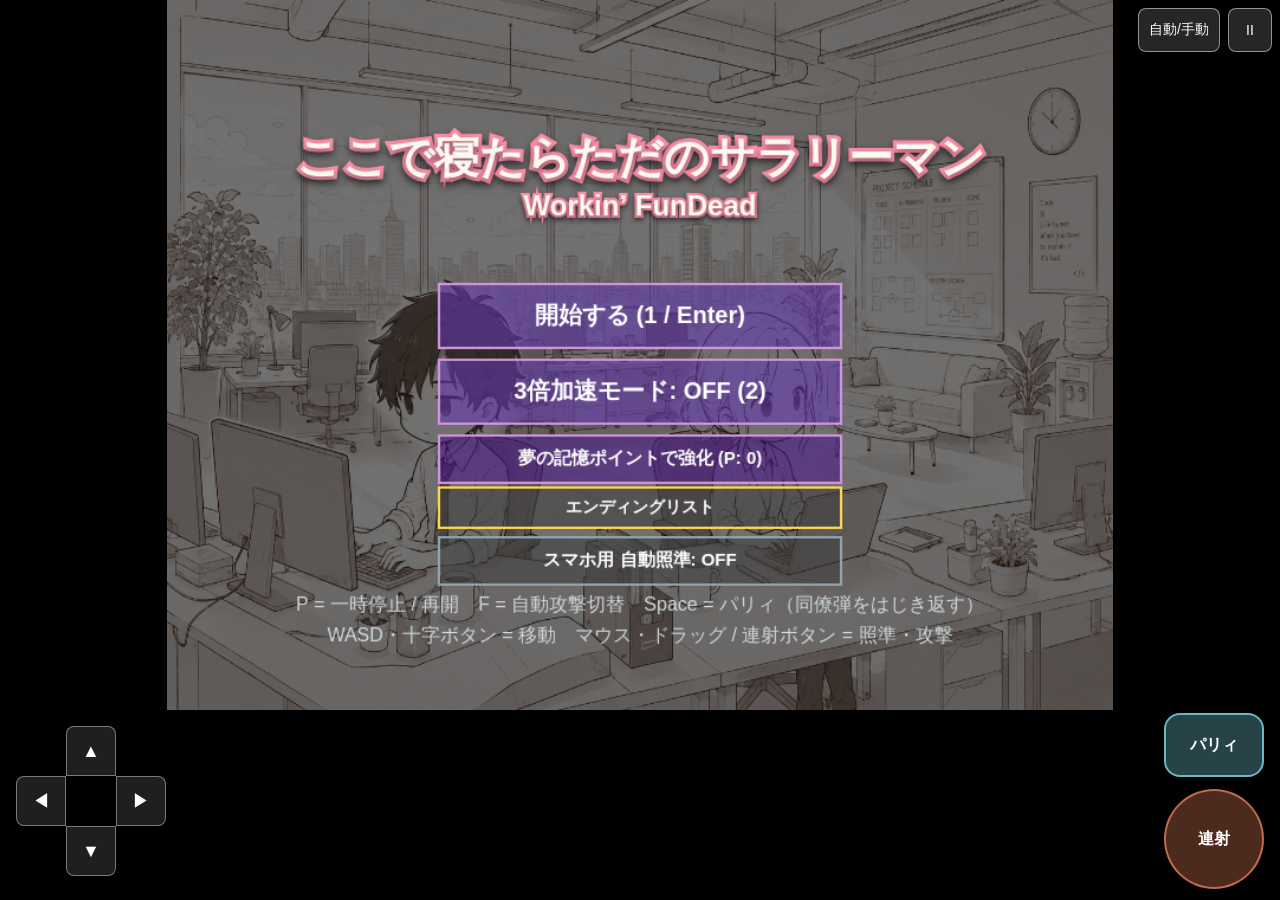
==== index.html @ 4834fda2 "レイアウト変更" ====
<!DOCTYPE html>
<html lang="ja">
<head>
  <meta charset="UTF-8">
  <meta name="viewport" content="width=device-width, initial-scale=1, maximum-scale=1, user-scalable=no">
  <title>ここで寝たらただのサラリーマン</title>
  <link rel="stylesheet" href="style.css">
</head>
<body>
  <div id="appLayout">
    <!-- プレイ画面（キャンバス）の外、左側に常設する操作パネル。ゲームプレイ中だけ表示される -->
    <div id="leftControlPanel">
      <button id="btnFullAuto" type="button">完全オートモード: OFF</button>
      <button id="btnTripleSpeed" type="button">3倍加速: OFF</button>
      <button id="btnMobileAutoAim" type="button">スマホ用自動照準: OFF</button>
    </div>
    <div id="playColumn">
      <div id="gameWrapper">
        <canvas id="gameCanvas" width="800" height="600"></canvas>
        <div id="touchControls">
          <button id="btnAutoFire" type="button">自動/手動</button>
          <button id="btnPause" type="button">II</button>
        </div>
      </div>
      <!-- プレイ画面（キャンバス）の外、画面下部に確保した操作バー（移動十字ボタン・パリィ・連射ボタン） -->
      <div id="bottomControlBar">
        <div id="moveDpad">
          <button id="btnMoveUp" type="button">▲</button>
          <button id="btnMoveLeft" type="button">◀</button>
          <button id="btnMoveRight" type="button">▶</button>
          <button id="btnMoveDown" type="button">▼</button>
        </div>
        <div id="mobileAttackControls">
          <!-- 連射ボタンの上に置く、パリィ（同僚弾のはじき返し）ボタン -->
          <button id="btnMobileParry" type="button">パリィ</button>
          <!-- 押している間連射する攻撃ボタン -->
          <button id="btnMobileFire" type="button">連射</button>
        </div>
      </div>
    </div>
  </div>
  <div id="rotateOverlay">
    <p>スマートフォンを横向きにしてください</p>
  </div>
  <script src="adventureScenes.js"></script>
  <script src="main.js"></script>
</body>
</html>
---- style.css ----
html, body {
  margin: 0;
  height: 100%;
  background: black;
  overflow: hidden;
  /* ピンチズームや二本指スクロールなど、ブラウザ側のジェスチャーを無効化する */
  touch-action: none;
  -webkit-user-select: none;
  user-select: none;
}

/* 画面全体を横に並べる最上位のレイアウト：左の操作パネル + プレイ画面側の列 */
#appLayout {
  display: flex;
  flex-direction: row;
  width: 100%;
  height: 100%;
}

/* プレイ画面（キャンバス）の外、左側に常設する操作パネル。
   ゲームプレイ中だけJSから表示され、常に固定幅を確保するのでキャンバスと重ならない */
#leftControlPanel {
  display: none;
  flex-direction: column;
  gap: 10px;
  width: 176px;
  flex: 0 0 176px;
  box-sizing: border-box;
  padding: 16px 10px;
  background: rgba(8, 8, 14, 0.94);
  border-right: 1px solid rgba(255, 255, 255, 0.08);
  overflow-y: auto;
}

#leftControlPanel button {
  min-height: 56px;
  padding: 8px 6px;
  font-size: 13px;
  font-weight: bold;
  line-height: 1.3;
  color: white;
  background: rgba(60, 60, 60, 0.55);
  border: 2px solid #90a4ae;
  border-radius: 8px;
  touch-action: manipulation;
}

#leftControlPanel button.active {
  background: rgba(56, 142, 60, 0.6);
  border-color: #a5d6a7;
}

/* 左の操作パネルを除いた、プレイ画面側の列（キャンバス＋下部操作バー） */
#playColumn {
  flex: 1 1 auto;
  min-width: 0;
  display: flex;
  flex-direction: column;
  height: 100%;
}

#gameWrapper {
  position: relative;
  display: flex;
  justify-content: center;
  align-items: center;
  flex: 1 1 auto;
  min-height: 0;
}

canvas {
  display: block;
  background: black;
  touch-action: none;
}

#touchControls {
  position: absolute;
  top: 8px;
  right: 8px;
  display: flex;
  gap: 8px;
  z-index: 10;
}

#touchControls button {
  min-width: 44px;
  min-height: 44px;
  padding: 6px 10px;
  font-size: 14px;
  background: rgba(255, 255, 255, 0.15);
  color: white;
  border: 1px solid rgba(255, 255, 255, 0.5);
  border-radius: 8px;
  touch-action: manipulation;
}

/* プレイ画面（キャンバス）の外、画面下部に確保する操作バー。
   常に一定の高さを占有するので、キャンバスがどんなウィンドウサイズでもここに重ならない */
#bottomControlBar {
  flex: 0 0 190px;
  display: flex;
  align-items: center;
  justify-content: space-between;
  box-sizing: border-box;
  padding: 0 max(16px, env(safe-area-inset-right)) max(8px, env(safe-area-inset-bottom)) max(16px, env(safe-area-inset-left));
  touch-action: none;
}

/* 移動用の十字ボタン */
#moveDpad {
  position: relative;
  width: 150px;
  height: 150px;
  display: grid;
  grid-template-columns: 50px 50px 50px;
  grid-template-rows: 50px 50px 50px;
  touch-action: none;
  flex: 0 0 auto;
}

#moveDpad button {
  width: 50px;
  height: 50px;
  padding: 0;
  font-size: 18px;
  background: rgba(255, 255, 255, 0.12);
  color: white;
  border: 1px solid rgba(255, 255, 255, 0.4);
  touch-action: none;
}

#btnMoveUp { grid-column: 2; grid-row: 1; border-radius: 8px 8px 0 0; }
#btnMoveLeft { grid-column: 1; grid-row: 2; border-radius: 8px 0 0 8px; }
#btnMoveRight { grid-column: 3; grid-row: 2; border-radius: 0 8px 8px 0; }
#btnMoveDown { grid-column: 2; grid-row: 3; border-radius: 0 0 8px 8px; }

/* パリィ・連射ボタンをまとめる箱（内部で絶対位置指定し、パリィをすぐ上に積む） */
#mobileAttackControls {
  position: relative;
  width: 100px;
  height: 176px;
  flex: 0 0 auto;
}

/* 押している間連射する攻撃ボタン */
#btnMobileFire {
  position: absolute;
  left: 0;
  bottom: 0;
  width: 100px;
  height: 100px;
  border-radius: 50%;
  background: rgba(255, 138, 101, 0.30);
  color: white;
  font-size: 16px;
  font-weight: bold;
  border: 2px solid rgba(255, 138, 101, 0.65);
  touch-action: none;
}

/* 連射ボタンの真上に置く、パリィ（同僚弾のはじき返し）ボタン */
#btnMobileParry {
  position: absolute;
  left: 0;
  bottom: 112px;
  width: 100px;
  height: 64px;
  border-radius: 16px;
  background: rgba(128, 222, 234, 0.30);
  color: white;
  font-size: 16px;
  font-weight: bold;
  border: 2px solid rgba(128, 222, 234, 0.75);
  touch-action: none;
}

/* 縦持ち（ポートレート）のときだけ、横向きを促すオーバーレイを表示する */
#rotateOverlay {
  display: none;
}

@media (orientation: portrait) {
  #rotateOverlay {
    display: flex;
    position: fixed;
    inset: 0;
    z-index: 100;
    background: rgba(0, 0, 0, 0.92);
    color: white;
    align-items: center;
    justify-content: center;
    text-align: center;
    font-size: 20px;
    padding: 24px;
    box-sizing: border-box;
  }
}
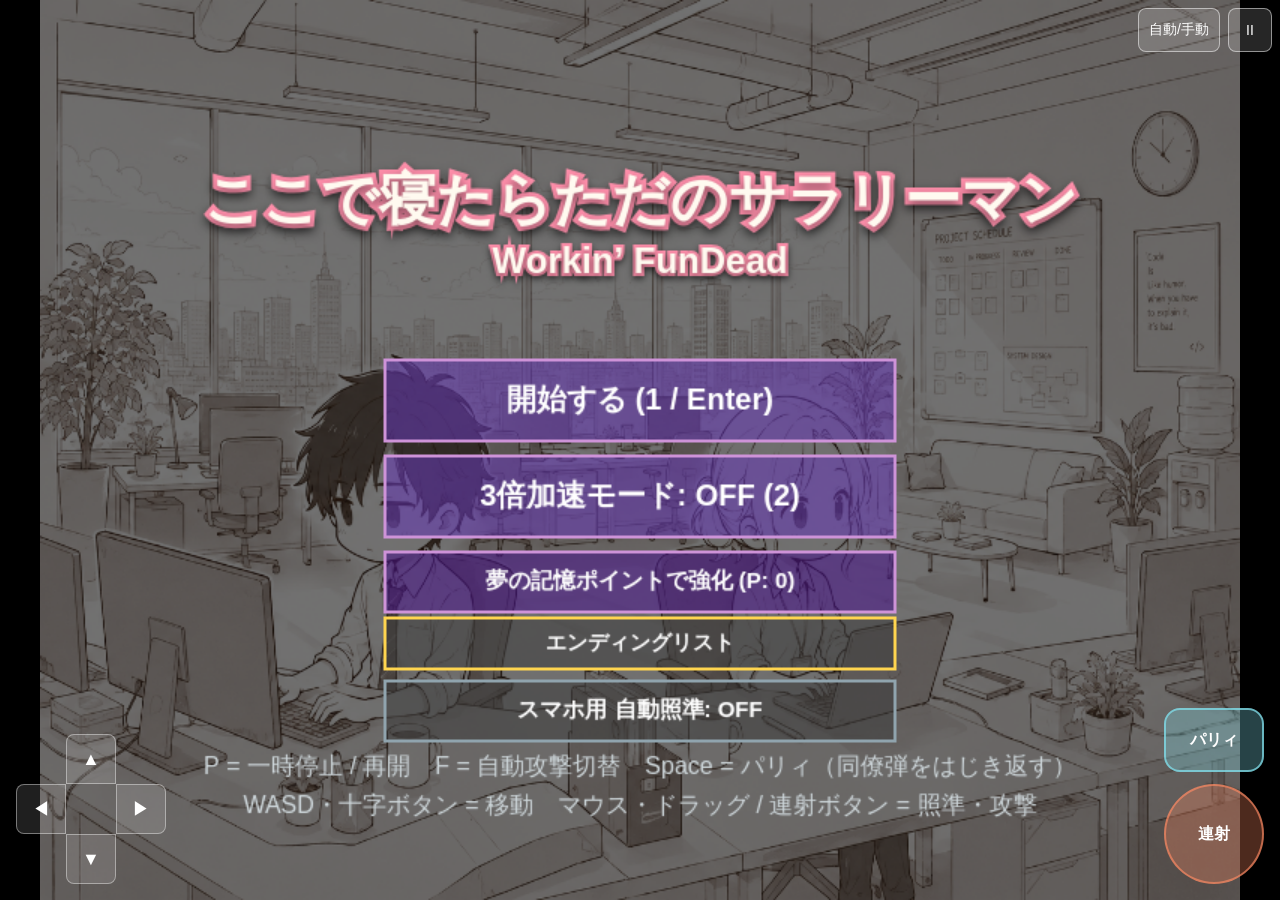
==== commit 9adc89b8: "レイアウト変更" ====
--- a/index.html
+++ b/index.html
@@ -7,38 +7,24 @@
   <link rel="stylesheet" href="style.css">
 </head>
 <body>
-  <div id="appLayout">
-    <!-- プレイ画面（キャンバス）の外、左側に常設する操作パネル。ゲームプレイ中だけ表示される -->
-    <div id="leftControlPanel">
-      <button id="btnFullAuto" type="button">完全オートモード: OFF</button>
-      <button id="btnTripleSpeed" type="button">3倍加速: OFF</button>
-      <button id="btnMobileAutoAim" type="button">スマホ用自動照準: OFF</button>
-    </div>
-    <div id="playColumn">
-      <div id="gameWrapper">
-        <canvas id="gameCanvas" width="800" height="600"></canvas>
-        <div id="touchControls">
-          <button id="btnAutoFire" type="button">自動/手動</button>
-          <button id="btnPause" type="button">II</button>
-        </div>
-      </div>
-      <!-- プレイ画面（キャンバス）の外、画面下部に確保した操作バー（移動十字ボタン・パリィ・連射ボタン） -->
-      <div id="bottomControlBar">
-        <div id="moveDpad">
-          <button id="btnMoveUp" type="button">▲</button>
-          <button id="btnMoveLeft" type="button">◀</button>
-          <button id="btnMoveRight" type="button">▶</button>
-          <button id="btnMoveDown" type="button">▼</button>
-        </div>
-        <div id="mobileAttackControls">
-          <!-- 連射ボタンの上に置く、パリィ（同僚弾のはじき返し）ボタン -->
-          <button id="btnMobileParry" type="button">パリィ</button>
-          <!-- 押している間連射する攻撃ボタン -->
-          <button id="btnMobileFire" type="button">連射</button>
-        </div>
-      </div>
+  <div id="gameWrapper">
+    <canvas id="gameCanvas" width="800" height="600"></canvas>
+    <div id="touchControls">
+      <button id="btnAutoFire" type="button">自動/手動</button>
+      <button id="btnPause" type="button">II</button>
     </div>
   </div>
+  <!-- プレイ画面（キャンバス）の外に置く、移動専用の十字ボタン -->
+  <div id="moveDpad">
+    <button id="btnMoveUp" type="button">▲</button>
+    <button id="btnMoveLeft" type="button">◀</button>
+    <button id="btnMoveRight" type="button">▶</button>
+    <button id="btnMoveDown" type="button">▼</button>
+  </div>
+  <!-- プレイ画面（キャンバス）の外に置く、押している間連射する攻撃ボタン -->
+  <button id="btnMobileFire" type="button">連射</button>
+  <!-- 連射ボタンの上に置く、パリィ（同僚弾のはじき返し）ボタン -->
+  <button id="btnMobileParry" type="button">パリィ</button>
   <div id="rotateOverlay">
     <p>スマートフォンを横向きにしてください</p>
   </div>
--- a/style.css
+++ b/style.css
@@ -9,63 +9,13 @@
   user-select: none;
 }
 
-/* 画面全体を横に並べる最上位のレイアウト：左の操作パネル + プレイ画面側の列 */
-#appLayout {
-  display: flex;
-  flex-direction: row;
-  width: 100%;
-  height: 100%;
-}
-
-/* プレイ画面（キャンバス）の外、左側に常設する操作パネル。
-   ゲームプレイ中だけJSから表示され、常に固定幅を確保するのでキャンバスと重ならない */
-#leftControlPanel {
-  display: none;
-  flex-direction: column;
-  gap: 10px;
-  width: 176px;
-  flex: 0 0 176px;
-  box-sizing: border-box;
-  padding: 16px 10px;
-  background: rgba(8, 8, 14, 0.94);
-  border-right: 1px solid rgba(255, 255, 255, 0.08);
-  overflow-y: auto;
-}
-
-#leftControlPanel button {
-  min-height: 56px;
-  padding: 8px 6px;
-  font-size: 13px;
-  font-weight: bold;
-  line-height: 1.3;
-  color: white;
-  background: rgba(60, 60, 60, 0.55);
-  border: 2px solid #90a4ae;
-  border-radius: 8px;
-  touch-action: manipulation;
-}
-
-#leftControlPanel button.active {
-  background: rgba(56, 142, 60, 0.6);
-  border-color: #a5d6a7;
-}
-
-/* 左の操作パネルを除いた、プレイ画面側の列（キャンバス＋下部操作バー） */
-#playColumn {
-  flex: 1 1 auto;
-  min-width: 0;
-  display: flex;
-  flex-direction: column;
-  height: 100%;
-}
-
 #gameWrapper {
   position: relative;
   display: flex;
   justify-content: center;
   align-items: center;
-  flex: 1 1 auto;
-  min-height: 0;
+  width: 100%;
+  height: 100%;
 }
 
 canvas {
@@ -95,28 +45,18 @@
   touch-action: manipulation;
 }
 
-/* プレイ画面（キャンバス）の外、画面下部に確保する操作バー。
-   常に一定の高さを占有するので、キャンバスがどんなウィンドウサイズでもここに重ならない */
-#bottomControlBar {
-  flex: 0 0 190px;
-  display: flex;
-  align-items: center;
-  justify-content: space-between;
-  box-sizing: border-box;
-  padding: 0 max(16px, env(safe-area-inset-right)) max(8px, env(safe-area-inset-bottom)) max(16px, env(safe-area-inset-left));
-  touch-action: none;
-}
-
-/* 移動用の十字ボタン */
+/* プレイ画面（キャンバス）の外、画面左下に固定表示する移動用の十字ボタン */
 #moveDpad {
-  position: relative;
+  position: fixed;
+  left: max(16px, env(safe-area-inset-left));
+  bottom: max(16px, env(safe-area-inset-bottom));
   width: 150px;
   height: 150px;
   display: grid;
   grid-template-columns: 50px 50px 50px;
   grid-template-rows: 50px 50px 50px;
+  z-index: 20;
   touch-action: none;
-  flex: 0 0 auto;
 }
 
 #moveDpad button {
@@ -135,19 +75,11 @@
 #btnMoveRight { grid-column: 3; grid-row: 2; border-radius: 0 8px 8px 0; }
 #btnMoveDown { grid-column: 2; grid-row: 3; border-radius: 0 0 8px 8px; }
 
-/* パリィ・連射ボタンをまとめる箱（内部で絶対位置指定し、パリィをすぐ上に積む） */
-#mobileAttackControls {
-  position: relative;
-  width: 100px;
-  height: 176px;
-  flex: 0 0 auto;
-}
-
-/* 押している間連射する攻撃ボタン */
+/* プレイ画面（キャンバス）の外、画面右下に固定表示する、押している間連射する攻撃ボタン */
 #btnMobileFire {
-  position: absolute;
-  left: 0;
-  bottom: 0;
+  position: fixed;
+  right: max(16px, env(safe-area-inset-right));
+  bottom: max(16px, env(safe-area-inset-bottom));
   width: 100px;
   height: 100px;
   border-radius: 50%;
@@ -157,13 +89,14 @@
   font-weight: bold;
   border: 2px solid rgba(255, 138, 101, 0.65);
   touch-action: none;
+  z-index: 20;
 }
 
 /* 連射ボタンの真上に置く、パリィ（同僚弾のはじき返し）ボタン */
 #btnMobileParry {
-  position: absolute;
-  left: 0;
-  bottom: 112px;
+  position: fixed;
+  right: max(16px, env(safe-area-inset-right));
+  bottom: calc(max(16px, env(safe-area-inset-bottom)) + 100px + 12px);
   width: 100px;
   height: 64px;
   border-radius: 16px;
@@ -173,6 +106,7 @@
   font-weight: bold;
   border: 2px solid rgba(128, 222, 234, 0.75);
   touch-action: none;
+  z-index: 20;
 }
 
 /* 縦持ち（ポートレート）のときだけ、横向きを促すオーバーレイを表示する */
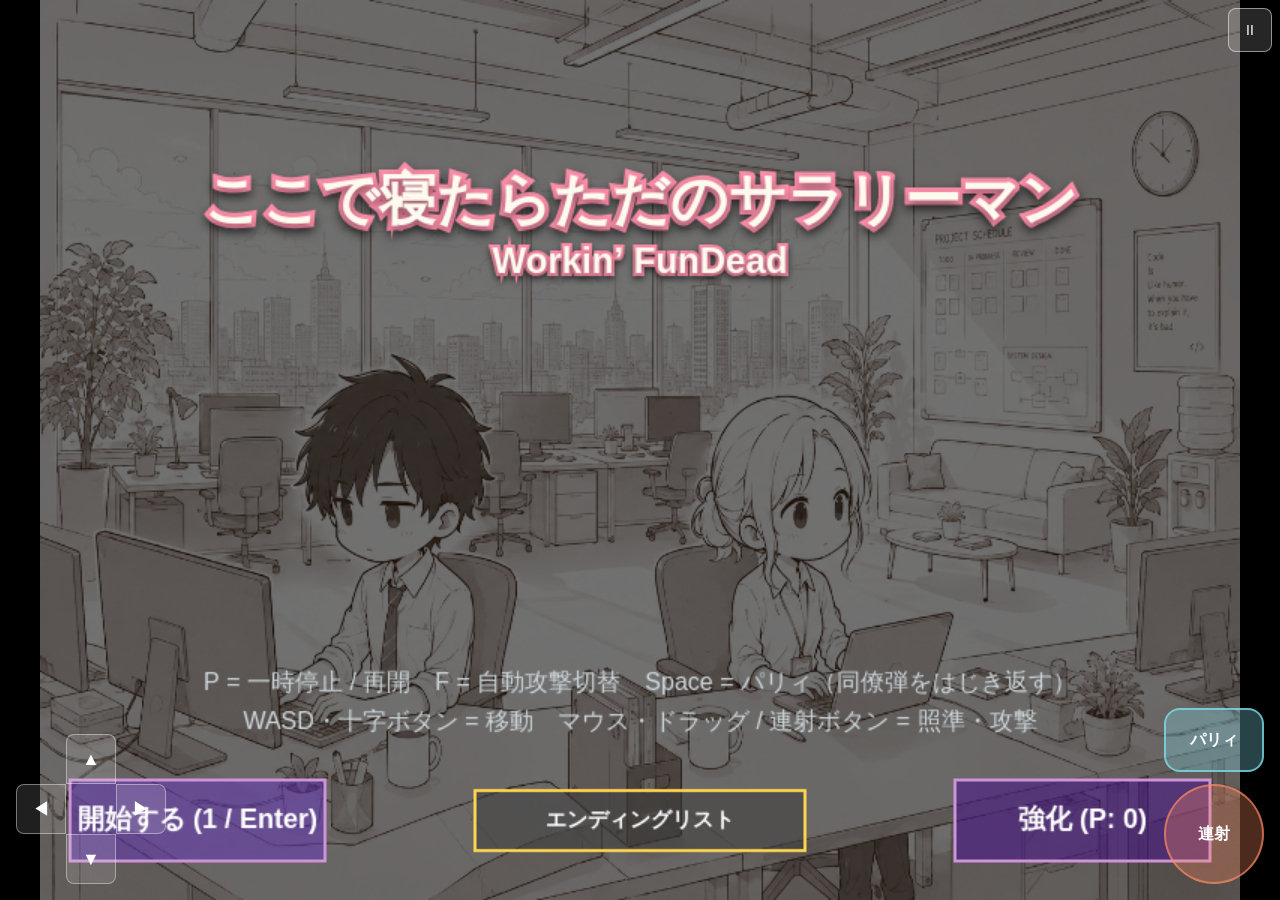
==== commit d5963b6e: "変更" ====
--- a/index.html
+++ b/index.html
@@ -10,7 +10,6 @@
   <div id="gameWrapper">
     <canvas id="gameCanvas" width="800" height="600"></canvas>
     <div id="touchControls">
-      <button id="btnAutoFire" type="button">自動/手動</button>
       <button id="btnPause" type="button">II</button>
     </div>
   </div>
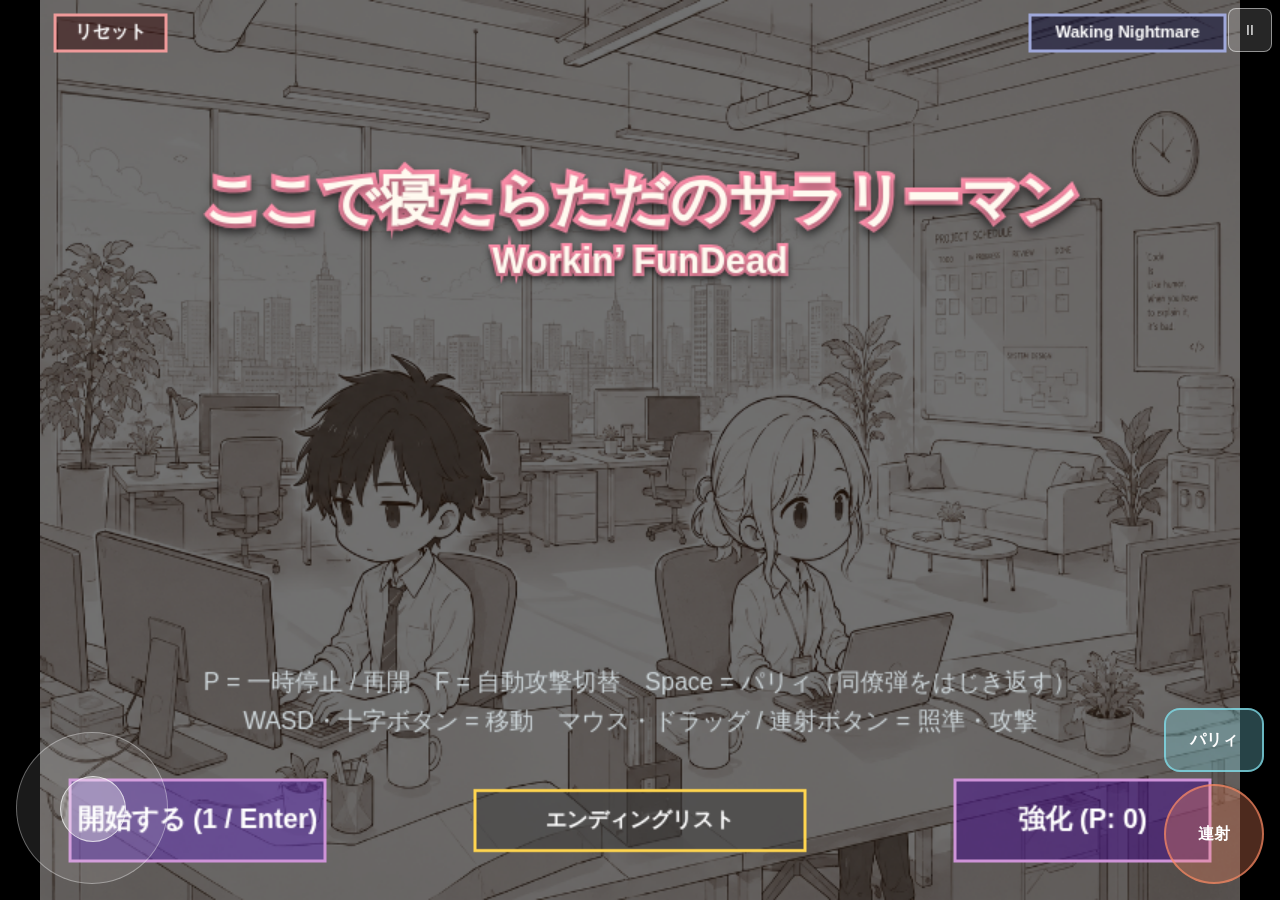
==== commit 9ba5132f: "変更" ====
--- a/index.html
+++ b/index.html
@@ -13,12 +13,9 @@
       <button id="btnPause" type="button">II</button>
     </div>
   </div>
-  <!-- プレイ画面（キャンバス）の外に置く、移動専用の十字ボタン -->
-  <div id="moveDpad">
-    <button id="btnMoveUp" type="button">▲</button>
-    <button id="btnMoveLeft" type="button">◀</button>
-    <button id="btnMoveRight" type="button">▶</button>
-    <button id="btnMoveDown" type="button">▼</button>
+  <!-- プレイ画面（キャンバス）の外に置く、移動専用のジョイスティック -->
+  <div id="moveJoystick">
+    <div id="moveJoystickKnob"></div>
   </div>
   <!-- プレイ画面（キャンバス）の外に置く、押している間連射する攻撃ボタン -->
   <button id="btnMobileFire" type="button">連射</button>
--- a/style.css
+++ b/style.css
@@ -45,35 +45,35 @@
   touch-action: manipulation;
 }
 
-/* プレイ画面（キャンバス）の外、画面左下に固定表示する移動用の十字ボタン */
-#moveDpad {
+/* プレイ画面（キャンバス）の外、画面左下に固定表示する移動用のジョイスティック（土台） */
+#moveJoystick {
   position: fixed;
   left: max(16px, env(safe-area-inset-left));
   bottom: max(16px, env(safe-area-inset-bottom));
   width: 150px;
   height: 150px;
-  display: grid;
-  grid-template-columns: 50px 50px 50px;
-  grid-template-rows: 50px 50px 50px;
+  border-radius: 50%;
+  background: rgba(255, 255, 255, 0.10);
+  border: 1px solid rgba(255, 255, 255, 0.35);
   z-index: 20;
   touch-action: none;
 }
 
-#moveDpad button {
-  width: 50px;
-  height: 50px;
-  padding: 0;
-  font-size: 18px;
-  background: rgba(255, 255, 255, 0.12);
-  color: white;
-  border: 1px solid rgba(255, 255, 255, 0.4);
+/* ジョイスティックのノブ（つまみ）。JS側でtransformを更新して指の位置に追従させる */
+#moveJoystickKnob {
+  position: absolute;
+  left: 50%;
+  top: 50%;
+  width: 64px;
+  height: 64px;
+  margin-left: -32px;
+  margin-top: -32px;
+  border-radius: 50%;
+  background: rgba(255, 255, 255, 0.32);
+  border: 1px solid rgba(255, 255, 255, 0.65);
   touch-action: none;
+  pointer-events: none;
 }
-
-#btnMoveUp { grid-column: 2; grid-row: 1; border-radius: 8px 8px 0 0; }
-#btnMoveLeft { grid-column: 1; grid-row: 2; border-radius: 8px 0 0 8px; }
-#btnMoveRight { grid-column: 3; grid-row: 2; border-radius: 0 8px 8px 0; }
-#btnMoveDown { grid-column: 2; grid-row: 3; border-radius: 0 0 8px 8px; }
 
 /* プレイ画面（キャンバス）の外、画面右下に固定表示する、押している間連射する攻撃ボタン */
 #btnMobileFire {
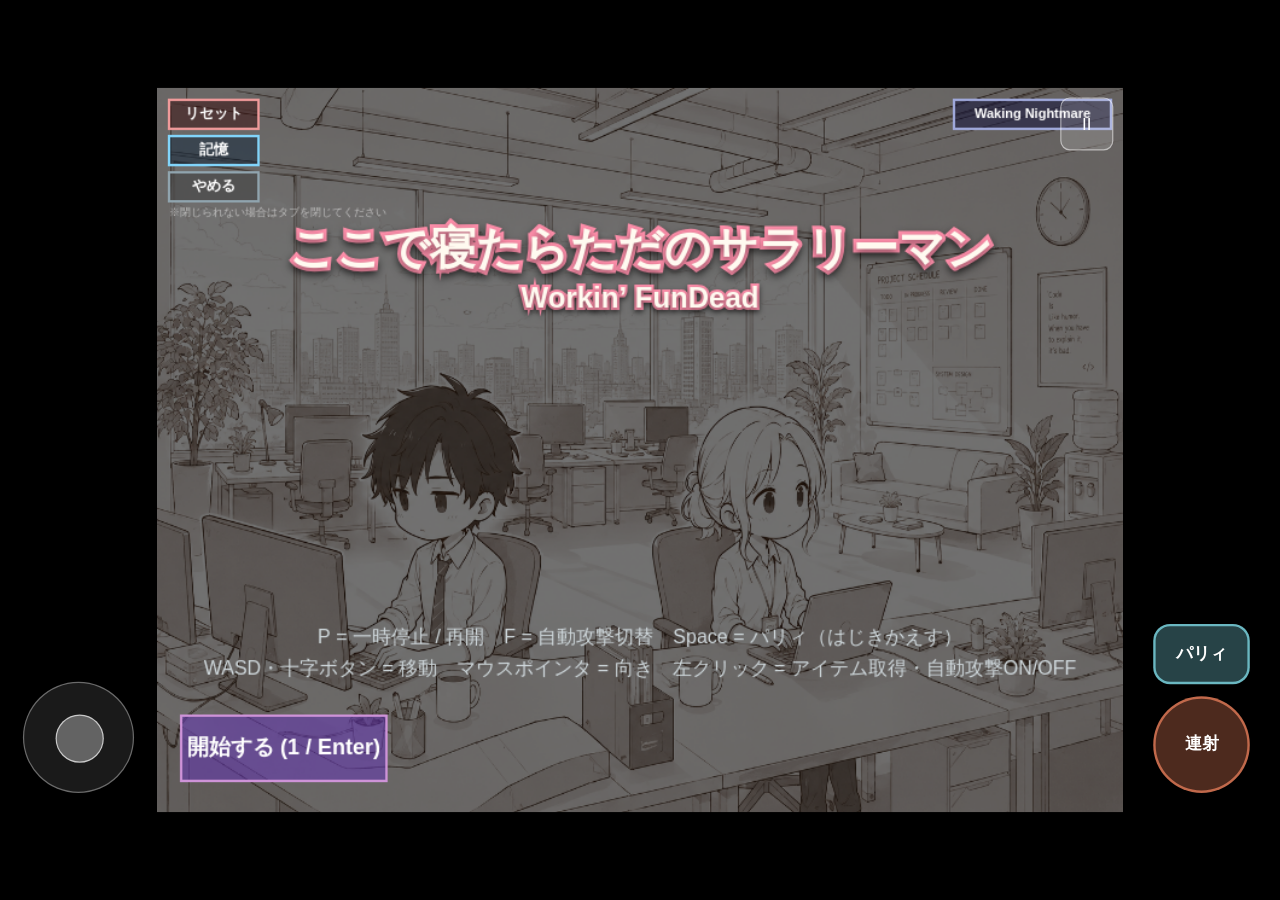
==== commit d22063c5: "改良" ====
--- a/index.html
+++ b/index.html
@@ -8,19 +8,26 @@
 </head>
 <body>
   <div id="gameWrapper">
-    <canvas id="gameCanvas" width="800" height="600"></canvas>
-    <div id="touchControls">
-      <button id="btnPause" type="button">II</button>
+    <div id="stage">
+      <!-- 戦闘画面の左側に広げた帯。移動用ジョイスティックを配置する -->
+      <div id="leftControlPanel">
+        <div id="moveJoystick">
+          <div id="moveJoystickKnob"></div>
+        </div>
+      </div>
+      <div id="canvasArea">
+        <canvas id="gameCanvas" width="800" height="600"></canvas>
+        <div id="touchControls">
+          <button id="btnPause" type="button">II</button>
+        </div>
+      </div>
+      <!-- 戦闘画面の右側に広げた帯。パリィ・連射ボタンを配置する -->
+      <div id="rightControlPanel">
+        <button id="btnMobileParry" type="button">パリィ</button>
+        <button id="btnMobileFire" type="button">連射</button>
+      </div>
     </div>
   </div>
-  <!-- プレイ画面（キャンバス）の外に置く、移動専用のジョイスティック -->
-  <div id="moveJoystick">
-    <div id="moveJoystickKnob"></div>
-  </div>
-  <!-- プレイ画面（キャンバス）の外に置く、押している間連射する攻撃ボタン -->
-  <button id="btnMobileFire" type="button">連射</button>
-  <!-- 連射ボタンの上に置く、パリィ（同僚弾のはじき返し）ボタン -->
-  <button id="btnMobileParry" type="button">パリィ</button>
   <div id="rotateOverlay">
     <p>スマートフォンを横向きにしてください</p>
   </div>
--- a/style.css
+++ b/style.css
@@ -11,15 +11,36 @@
 
 #gameWrapper {
   position: relative;
-  display: flex;
-  justify-content: center;
-  align-items: center;
   width: 100%;
   height: 100%;
+  overflow: hidden;
+}
+
+/* 戦闘画面（キャンバス800x600）の左右に、操作パネルぶんの帯を加えた「画面」全体。
+   等倍のまま組み、JS側でこの全体をtransform: scale()して画面に収める（中央基準） */
+#stage {
+  position: absolute;
+  top: 50%;
+  left: 50%;
+  width: 1060px;
+  height: 600px;
+  margin-left: -530px;
+  margin-top: -300px;
+  display: flex;
+  transform-origin: center center;
+}
+
+#canvasArea {
+  position: relative;
+  flex: 0 0 800px;
+  width: 800px;
+  height: 600px;
 }
 
 canvas {
   display: block;
+  width: 800px;
+  height: 600px;
   background: black;
   touch-action: none;
 }
@@ -45,17 +66,26 @@
   touch-action: manipulation;
 }
 
-/* プレイ画面（キャンバス）の外、画面左下に固定表示する移動用のジョイスティック（土台） */
+/* 戦闘画面の左に広げた帯。移動用ジョイスティックを配置する */
+#leftControlPanel {
+  flex: 0 0 130px;
+  width: 130px;
+  height: 600px;
+  display: flex;
+  align-items: flex-end;
+  justify-content: center;
+  padding-bottom: 16px;
+  box-sizing: border-box;
+}
+
+/* 移動用ジョイスティック（土台） */
 #moveJoystick {
-  position: fixed;
-  left: max(16px, env(safe-area-inset-left));
-  bottom: max(16px, env(safe-area-inset-bottom));
-  width: 150px;
-  height: 150px;
+  position: relative;
+  width: 90px;
+  height: 90px;
   border-radius: 50%;
   background: rgba(255, 255, 255, 0.10);
   border: 1px solid rgba(255, 255, 255, 0.35);
-  z-index: 20;
   touch-action: none;
 }
 
@@ -64,10 +94,10 @@
   position: absolute;
   left: 50%;
   top: 50%;
-  width: 64px;
-  height: 64px;
-  margin-left: -32px;
-  margin-top: -32px;
+  width: 38px;
+  height: 38px;
+  margin-left: -19px;
+  margin-top: -19px;
   border-radius: 50%;
   background: rgba(255, 255, 255, 0.32);
   border: 1px solid rgba(255, 255, 255, 0.65);
@@ -75,38 +105,44 @@
   pointer-events: none;
 }
 
-/* プレイ画面（キャンバス）の外、画面右下に固定表示する、押している間連射する攻撃ボタン */
+/* 戦闘画面の右に広げた帯。パリィ・連射ボタンを縦に並べて配置する */
+#rightControlPanel {
+  flex: 0 0 130px;
+  width: 130px;
+  height: 600px;
+  display: flex;
+  flex-direction: column;
+  align-items: center;
+  justify-content: flex-end;
+  gap: 10px;
+  padding-bottom: 16px;
+  box-sizing: border-box;
+}
+
+/* 押している間連射する攻撃ボタン */
 #btnMobileFire {
-  position: fixed;
-  right: max(16px, env(safe-area-inset-right));
-  bottom: max(16px, env(safe-area-inset-bottom));
-  width: 100px;
-  height: 100px;
+  width: 80px;
+  height: 80px;
   border-radius: 50%;
   background: rgba(255, 138, 101, 0.30);
   color: white;
-  font-size: 16px;
+  font-size: 14px;
   font-weight: bold;
   border: 2px solid rgba(255, 138, 101, 0.65);
   touch-action: none;
-  z-index: 20;
 }
 
-/* 連射ボタンの真上に置く、パリィ（同僚弾のはじき返し）ボタン */
+/* 連射ボタンの上に置く、パリィ（同僚弾のはじき返し）ボタン */
 #btnMobileParry {
-  position: fixed;
-  right: max(16px, env(safe-area-inset-right));
-  bottom: calc(max(16px, env(safe-area-inset-bottom)) + 100px + 12px);
-  width: 100px;
-  height: 64px;
-  border-radius: 16px;
+  width: 80px;
+  height: 50px;
+  border-radius: 14px;
   background: rgba(128, 222, 234, 0.30);
   color: white;
-  font-size: 16px;
+  font-size: 14px;
   font-weight: bold;
   border: 2px solid rgba(128, 222, 234, 0.75);
   touch-action: none;
-  z-index: 20;
 }
 
 /* 縦持ち（ポートレート）のときだけ、横向きを促すオーバーレイを表示する */
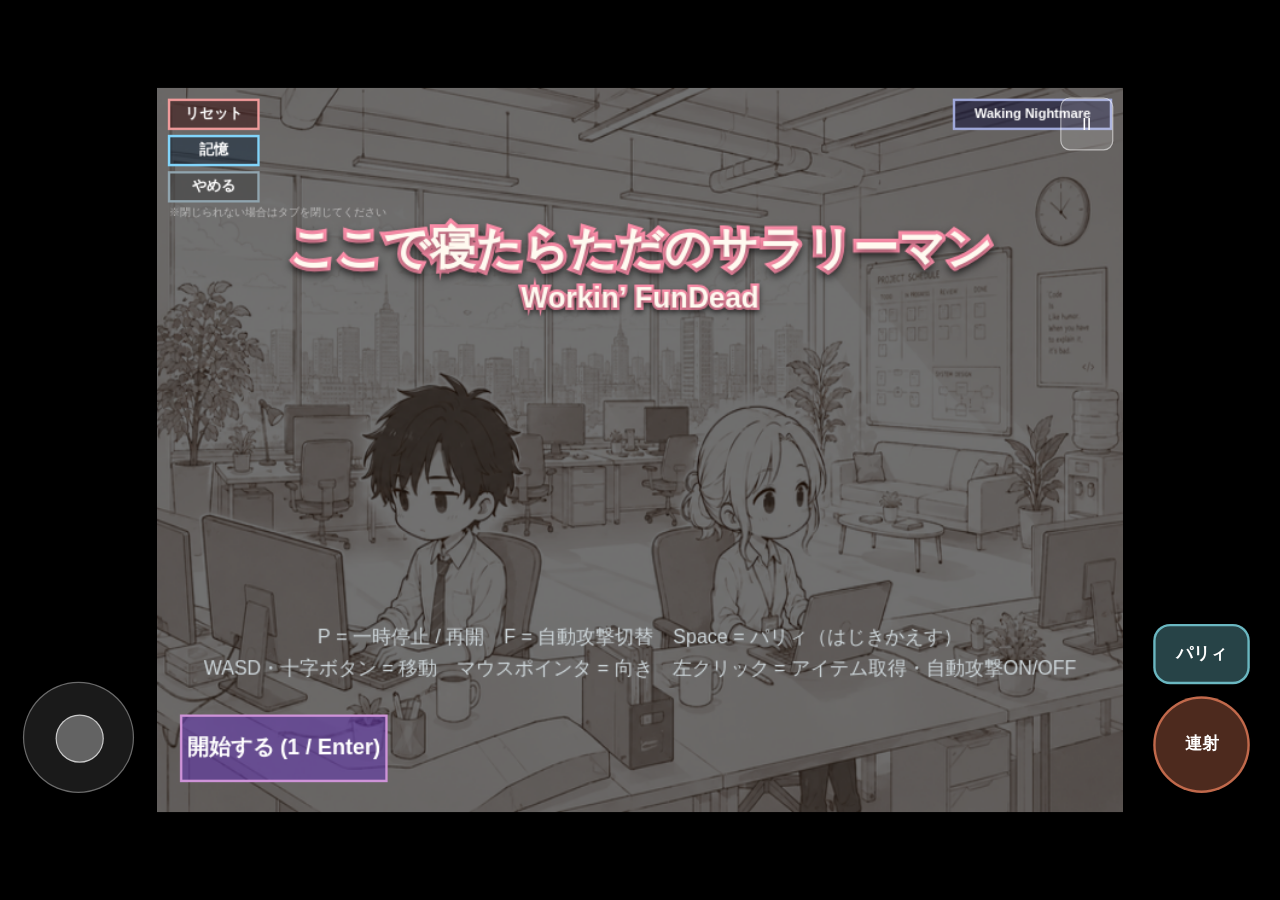
==== commit c9da9370: "画質" ====
--- a/index.html
+++ b/index.html
@@ -5,6 +5,10 @@
   <meta name="viewport" content="width=device-width, initial-scale=1, maximum-scale=1, user-scalable=no">
   <title>ここで寝たらただのサラリーマン</title>
   <link rel="stylesheet" href="style.css">
+  <!-- タイトル画面の背景（通常時／ノーマルエンド経験後のどちらか一方が必ず使われる）を、
+       スクリプトの解析・実行を待たずに先読みしておく。読み込み遅延で背景だけ後から表示される現象を軽減する -->
+  <link rel="preload" as="image" href="images/background/start_01.png">
+  <link rel="preload" as="image" href="images/background/after_normalEND.png">
 </head>
 <body>
   <div id="gameWrapper">
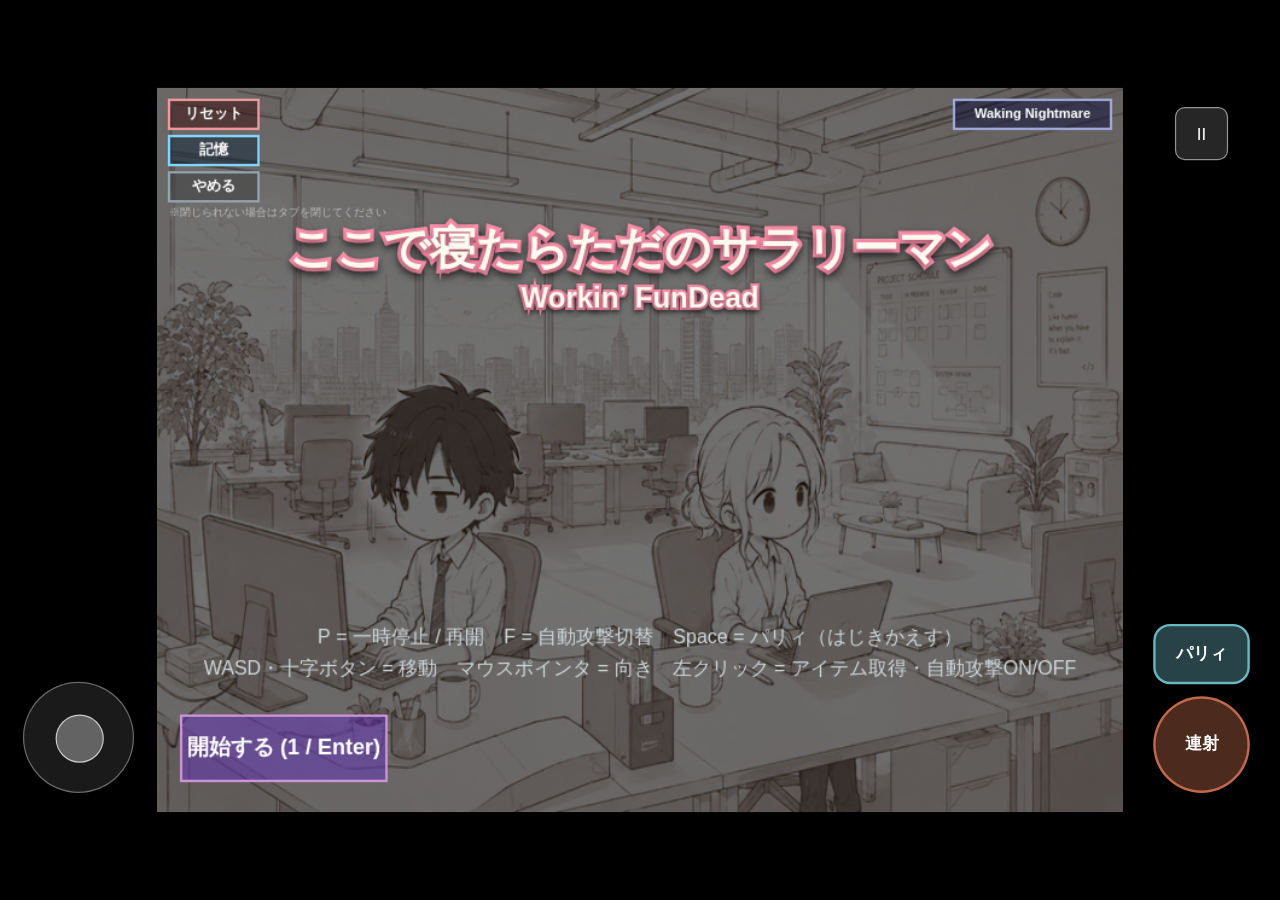
==== commit 97f64337: "画質" ====
--- a/index.html
+++ b/index.html
@@ -21,12 +21,10 @@
       </div>
       <div id="canvasArea">
         <canvas id="gameCanvas" width="800" height="600"></canvas>
-        <div id="touchControls">
-          <button id="btnPause" type="button">II</button>
-        </div>
       </div>
-      <!-- 戦闘画面の右側に広げた帯。パリィ・連射ボタンを配置する -->
+      <!-- 戦闘画面の右側に広げた帯。パリィ・連射ボタンと、その帯の上端に一時停止ボタンを配置する -->
       <div id="rightControlPanel">
+        <button id="btnPause" type="button">II</button>
         <button id="btnMobileParry" type="button">パリィ</button>
         <button id="btnMobileFire" type="button">連射</button>
       </div>
--- a/style.css
+++ b/style.css
@@ -45,27 +45,6 @@
   touch-action: none;
 }
 
-#touchControls {
-  position: absolute;
-  top: 8px;
-  right: 8px;
-  display: flex;
-  gap: 8px;
-  z-index: 10;
-}
-
-#touchControls button {
-  min-width: 44px;
-  min-height: 44px;
-  padding: 6px 10px;
-  font-size: 14px;
-  background: rgba(255, 255, 255, 0.15);
-  color: white;
-  border: 1px solid rgba(255, 255, 255, 0.5);
-  border-radius: 8px;
-  touch-action: manipulation;
-}
-
 /* 戦闘画面の左に広げた帯。移動用ジョイスティックを配置する */
 #leftControlPanel {
   flex: 0 0 130px;
@@ -105,8 +84,9 @@
   pointer-events: none;
 }
 
-/* 戦闘画面の右に広げた帯。パリィ・連射ボタンを縦に並べて配置する */
+/* 戦闘画面の右に広げた帯。パリィ・連射ボタンを下端に、一時停止ボタンを上端に固定表示する */
 #rightControlPanel {
+  position: relative;
   flex: 0 0 130px;
   width: 130px;
   height: 600px;
@@ -117,6 +97,23 @@
   gap: 10px;
   padding-bottom: 16px;
   box-sizing: border-box;
+}
+
+/* 一時停止ボタン。パリィ・連射ボタンとは離して、帯の上端に固定表示する */
+#btnPause {
+  position: absolute;
+  top: 16px;
+  left: 50%;
+  transform: translateX(-50%);
+  min-width: 44px;
+  min-height: 44px;
+  padding: 6px 10px;
+  font-size: 14px;
+  background: rgba(255, 255, 255, 0.15);
+  color: white;
+  border: 1px solid rgba(255, 255, 255, 0.5);
+  border-radius: 8px;
+  touch-action: manipulation;
 }
 
 /* 押している間連射する攻撃ボタン */
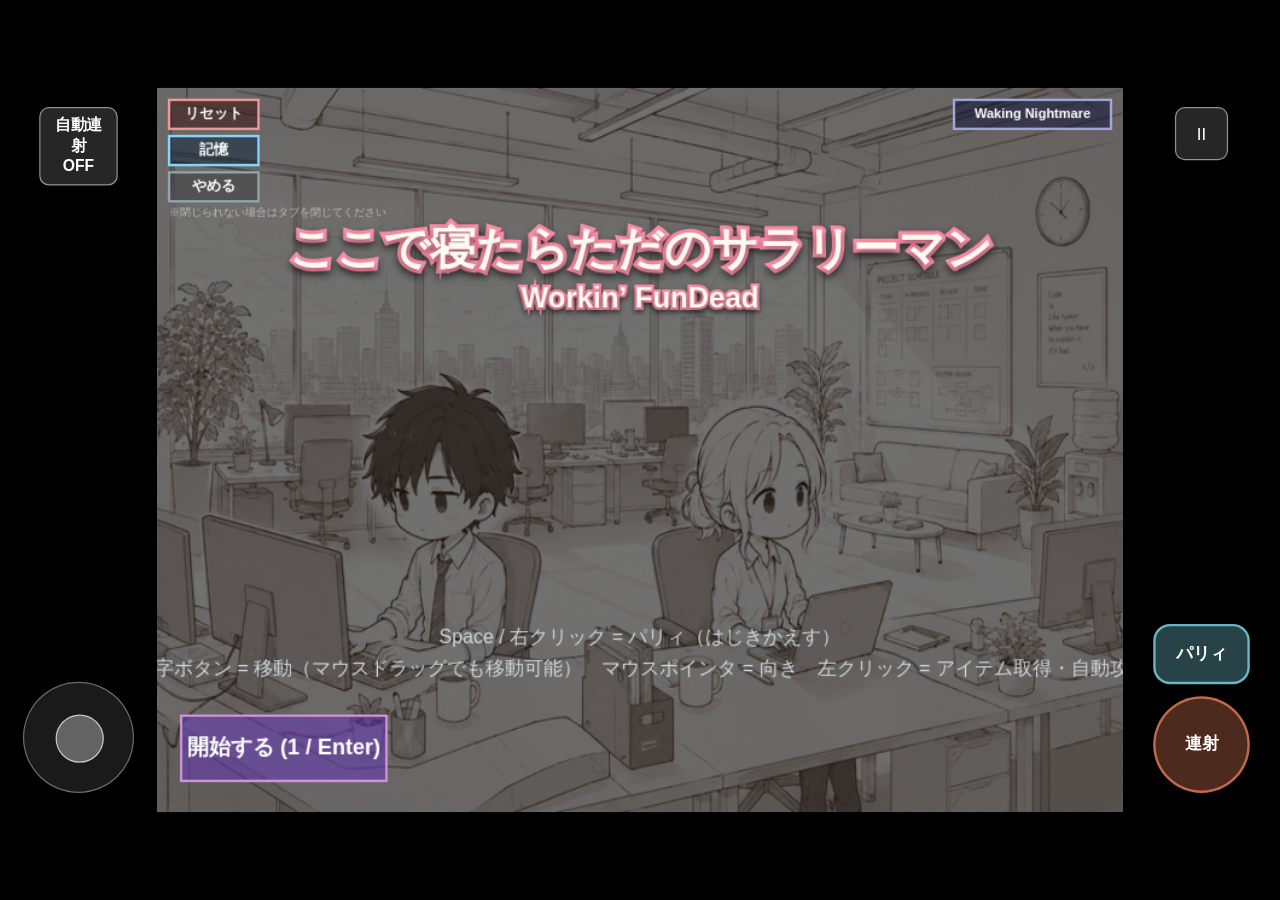
==== commit 14217211: "不具合修正" ====
--- a/index.html
+++ b/index.html
@@ -15,6 +15,7 @@
     <div id="stage">
       <!-- 戦闘画面の左側に広げた帯。移動用ジョイスティックを配置する -->
       <div id="leftControlPanel">
+        <button id="btnAutoFire" type="button">自動連射<br>OFF</button>
         <div id="moveJoystick">
           <div id="moveJoystickKnob"></div>
         </div>
--- a/style.css
+++ b/style.css
@@ -47,6 +47,7 @@
 
 /* 戦闘画面の左に広げた帯。移動用ジョイスティックを配置する */
 #leftControlPanel {
+  position: relative;
   flex: 0 0 130px;
   width: 130px;
   height: 600px;
@@ -55,6 +56,32 @@
   justify-content: center;
   padding-bottom: 16px;
   box-sizing: border-box;
+}
+
+/* オート連射ON/OFF切り替えボタン。ON/OFFがひと目でわかるよう、状態に応じて色を大きく変える */
+#btnAutoFire {
+  position: absolute;
+  top: 16px;
+  left: 50%;
+  transform: translateX(-50%);
+  min-width: 64px;
+  min-height: 44px;
+  padding: 6px 10px;
+  font-size: 13px;
+  font-weight: bold;
+  line-height: 1.3;
+  white-space: pre-line;
+  background: rgba(255, 255, 255, 0.15);
+  color: white;
+  border: 1px solid rgba(255, 255, 255, 0.5);
+  border-radius: 8px;
+  touch-action: manipulation;
+}
+
+/* オート連射がONの間だけ、目立つ色に切り替えて状態がひと目でわかるようにする */
+#btnAutoFire.active {
+  background: rgba(255, 138, 101, 0.55);
+  border-color: rgba(255, 138, 101, 0.9);
 }
 
 /* 移動用ジョイスティック（土台） */
